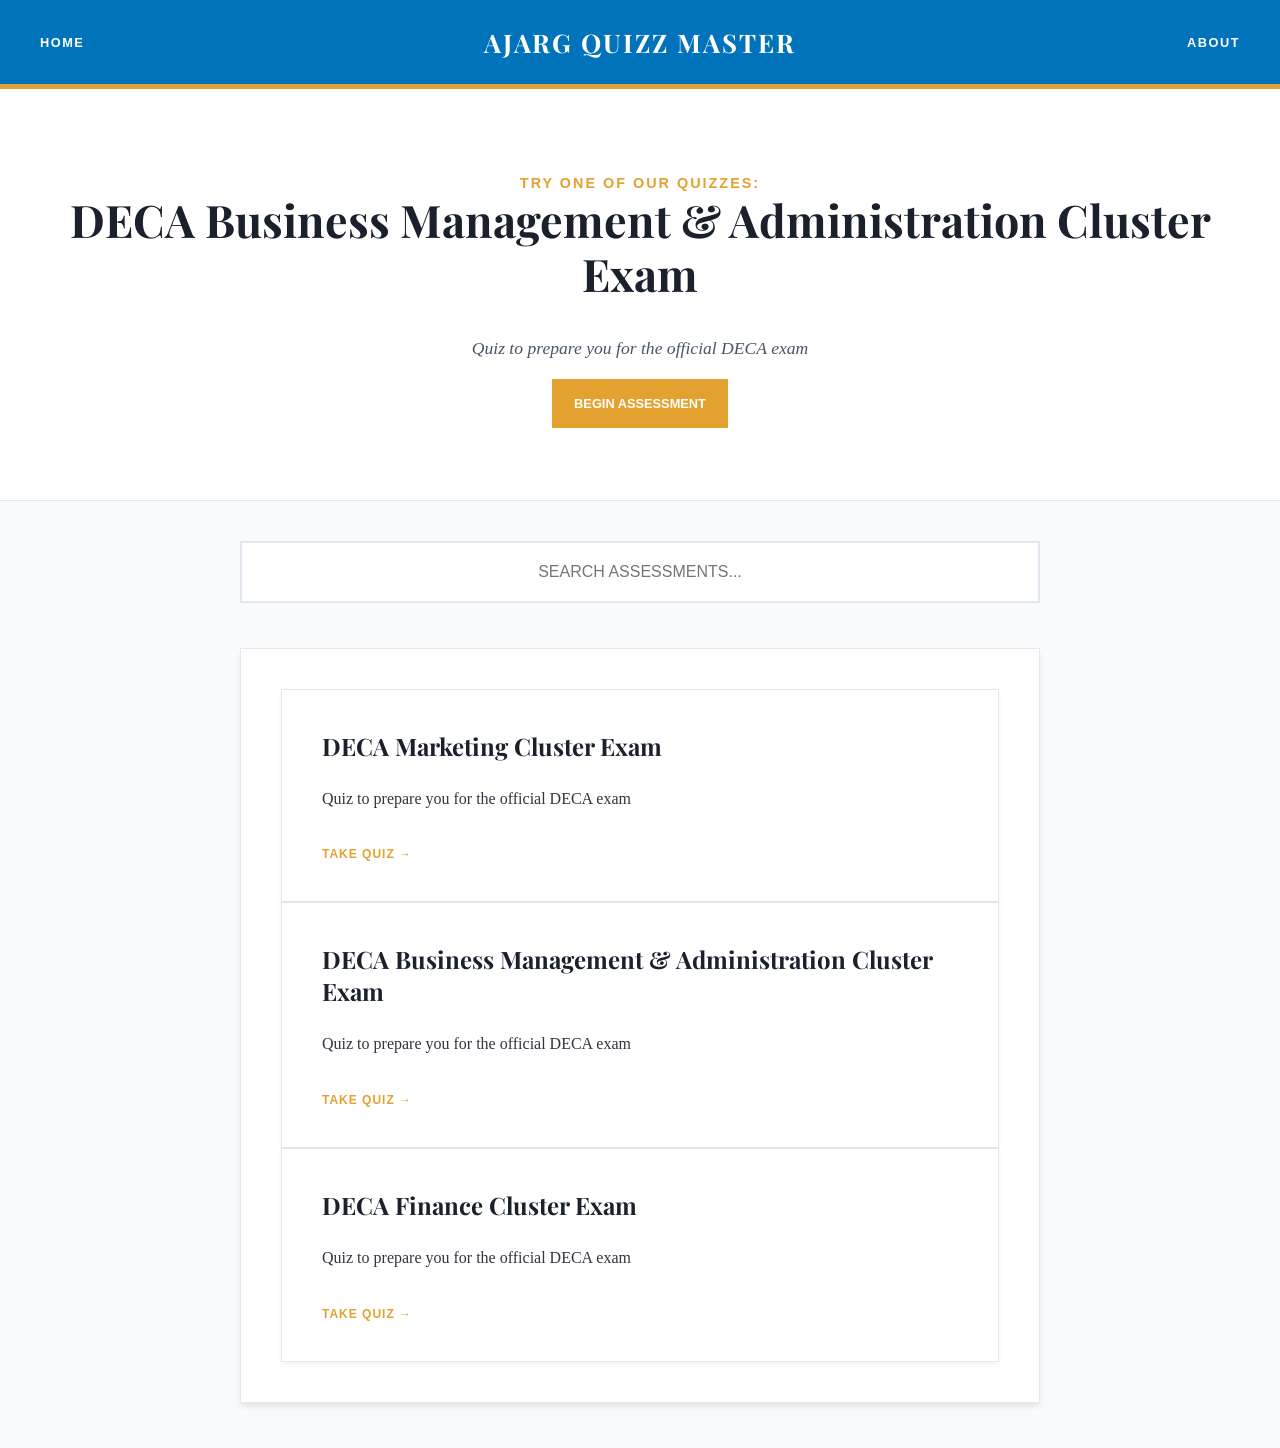
==== index.html @ d9857d24 "Add files via upload" ====
<!DOCTYPE html>
<html lang="en">
<head>
    <meta charset="UTF-8">
    <meta name="viewport" content="width=device-width, initial-scale=1.0">
    <title>AJARC Quizz Master</title>
    <link href="https://fonts.googleapis.com/css2?family=Playfair+Display:wght@700&display=swap" rel="stylesheet">
    <link rel="stylesheet" href="../style.css">
</head>
<body>

    <header>
        <div class="header-left">
            <a href="index.html" class="nav-link">Home</a>
        </div>
        <div class="logo">AJARG Quizz Master</div>
        <div class="header-right">
            <a href="about.html" class="nav-link">About</a>
        </div>
    </header>

    <section class="hero">
        <h2 style="font-size: clamp(0.7rem, 2vw, 0.9rem); color: var(--victory-gold); text-transform: uppercase; font-family: sans-serif; letter-spacing: 2px; margin-bottom: 0;">Try one of our quizzes:</h2>
        <h1 id="hero-title">Loading Assessment...</h1>
        <p id="hero-desc" style="font-style: italic; color: #4A5568; max-width: 600px; margin: 20px auto; font-size: clamp(0.9rem, 2vw, 1.1rem);"></p>
        <a href="#" id="hero-link" class="cta-square">Begin Assessment</a>
    </section>

    <section class="search-container">
        <input type="text" id="quiz-search" placeholder="SEARCH ASSESSMENTS..." onkeyup="filterQuizzes()">
    </section>

    <main class="container" id="quiz-grid"></main>

    <script>
        let allQuizzes = [];

        async function loadQuizzes() {
            try {
                const response = await fetch('quizzes.json');
                const data = await response.json();
                allQuizzes = data.quizList;

                if (allQuizzes.length > 0) {
                    // Setup Hero Section with a random quiz
                    const randomQuiz = allQuizzes[Math.floor(Math.random() * allQuizzes.length)];
                    document.getElementById('hero-title').innerText = randomQuiz.title;
                    document.getElementById('hero-desc').innerText = randomQuiz.description;
                    document.getElementById('hero-link').href = `quizzes/${randomQuiz.fileName}`;
                    
                    // Initial display (will be limited to 3)
                    displayQuizzes(allQuizzes);
                }
            } catch (e) { 
                console.error("Error loading JSON.", e); 
                document.getElementById('hero-title').innerText = "Database Connection Offline";
            }
        }

        function displayQuizzes(list) {
            const grid = document.getElementById('quiz-grid');
            const searchTerm = document.getElementById('quiz-search').value.trim();
            
            grid.innerHTML = ''; 

            // Logic: If no search term, only show top 3. Otherwise, show all matches.
            const displayList = searchTerm === "" ? list.slice(0, 3) : list;

            displayList.forEach(quiz => {
                const card = document.createElement('div');
                card.className = 'cubic-card';
                card.innerHTML = `
                    <div>
                        <h3>${quiz.title}</h3>
                        <p style="line-height: 1.6; opacity: 0.9;">${quiz.description}</p>
                    </div>
                    <a href="quizzes/${quiz.fileName}" class="btn-link">Take Quiz →</a>
                `;
                grid.appendChild(card);
            });

            // Optional: Show a message if no results found
            if (displayList.length === 0 && searchTerm !== "") {
                grid.innerHTML = `<p style="text-align:center; grid-column: 1/-1; opacity: 0.6;">No assessments found matching "${searchTerm}"</p>`;
            }
        }

        function filterQuizzes() {
            const term = document.getElementById('quiz-search').value.toLowerCase();
            
            // Search through both title and description
            const filtered = allQuizzes.filter(q => 
                q.title.toLowerCase().includes(term) || 
                q.description.toLowerCase().includes(term)
            );
            
            displayQuizzes(filtered);
        }

        loadQuizzes();
    </script>
</body>
</html>
---- style.css ----
/* --- 1. Global Variables & Base --- */
:root {
    --deca-blue: #0073BB;
    --deca-gold: #c5a059;
    --victory-gold: #E3A12F;
    --edge-grey: #E2E8F0;
    --success-green: #28a745;
    --error-red: #dc3545;
    --bg-light: #f8fafc;
}

body {
    margin: 0;
    font-family: 'Georgia', serif;
    background-color: var(--bg-light);
    color: #1A202C;
    text-align: center;
}

/* --- 2. Typography --- */
h1 {
    font-size: clamp(1.8rem, 5vw, 2.8rem);
    font-family: 'Playfair Display', serif;
    font-weight: 700;
    margin-top: 0;
    line-height: 1.2;
}
h2 {
    font-size: clamp(1.3rem, 4vw, 1.8rem);
    font-family: 'Playfair Display', serif;
    font-weight: 700;
    line-height: 1.4;
}
h3 {
    font-family: 'Playfair Display', serif;
    font-size: clamp(1.2rem, 3vw, 1.5rem);
    margin-top: 0;
}

.logo {
    font-family: 'Playfair Display', serif;
    font-weight: 700;
    color: white;
    font-size: clamp(1rem, 3vw, 1.6rem);
    text-transform: uppercase;
    letter-spacing: 2px;
    white-space: nowrap;
}

.quiz-title-tag {
    color: var(--deca-blue);
    font-family: sans-serif;
    font-size: clamp(0.7rem, 2vw, 0.9rem);
    text-transform: uppercase;
    letter-spacing: 1px;
    display: inline-block;
    background: #e2e8f0;
    padding: 4px 12px;
    border-radius: 20px;
    margin-bottom: 8px;
}

/* --- 3. Header --- */
header {
    background: var(--deca-blue);
    padding: clamp(15px, 3vw, 25px) clamp(15px, 5vw, 40px);
    display: grid;
    grid-template-columns: 1fr auto 1fr;
    align-items: center;
    border-bottom: 5px solid var(--victory-gold);
    transition: opacity 0.6s ease, transform 0.6s ease, margin-bottom 0.6s ease;
    opacity: 1;
    transform: translateY(0);
}
.header-left { text-align: left; }
.header-right { text-align: right; }

.header-hidden {
    opacity: 0;
    transform: translateY(-100%);
    margin-bottom: -80px;
    pointer-events: none;
}

.nav-link {
    color: white;
    text-decoration: none;
    text-transform: uppercase;
    font-family: sans-serif;
    font-size: clamp(0.65rem, 1.5vw, 0.8rem);
    font-weight: bold;
    letter-spacing: 1.5px;
    transition: 0.3s;
}
.nav-link:hover { color: var(--victory-gold); }

/* --- 4. Layout --- */
.container {
    max-width: 800px;
    width: 90%;
    margin: clamp(20px, 5vh, 50px) auto;
    background: white;
    border: 1px solid var(--edge-grey);
    padding: clamp(20px, 5vw, 40px);
    box-sizing: border-box;
    box-shadow: 0 4px 6px -1px rgba(0, 0, 0, 0.1);
}

.cta-square {
    background: var(--victory-gold);
    color: white;
    padding: 15px 20px;
    border: 2px solid var(--victory-gold);
    cursor: pointer;
    text-transform: uppercase;
    font-size: 0.8rem;
    font-family: sans-serif;
    font-weight: bold;
    transition: 0.3s;
    text-decoration: none;
    display: inline-block;
}
.cta-square:hover:not(:disabled) { background: transparent; color: var(--victory-gold); }
.cta-square:disabled { background: #cbd5e0; border-color: #cbd5e0; cursor: not-allowed; opacity: 0.7; }

.blue-btn {
    background: #3b82f6 !important;
    color: white !important;
    border: 2px solid #3b82f6 !important;
    outline: none !important;
    transition: all 0.3s ease !important;
}
.blue-btn:hover {
    background: white !important;
    color: #3b82f6 !important;
    border-color: #3b82f6 !important;
}

/* --- 5. Home Page --- */
.hero {
    text-align: center;
    padding: clamp(40px, 8vh, 80px) 20px;
    background: white;
    border-bottom: 1px solid var(--edge-grey);
}

.search-container {
    max-width: 800px;
    margin: 40px auto;
    padding: 0 20px;
}

#quiz-search {
    width: 100%;
    padding: 20px;
    border: 2px solid var(--edge-grey);
    border-radius: 0;
    font-family: sans-serif;
    outline: none;
    box-sizing: border-box;
    text-align: center;
    font-size: 1rem;
    transition: 0.3s;
}
#quiz-search:focus { border-color: var(--deca-blue); }

.cubic-card {
    background: white;
    padding: clamp(25px, 5vw, 40px);
    transition: 0.3s;
    display: flex;
    flex-direction: column;
    justify-content: space-between;
    border: 1px solid var(--edge-grey);
    box-shadow: 0 2px 4px rgba(0,0,0,0.05);
    text-align: left;
}
.cubic-card:hover {
    background: var(--deca-blue);
    color: white;
    transform: translateY(-4px);
    box-shadow: 0 10px 15px -3px rgba(0, 0, 0, 0.1);
}
.cubic-card:hover h3 { color: white; }

.btn-link {
    display: inline-block;
    margin-top: 20px;
    color: var(--victory-gold);
    text-decoration: none;
    font-weight: bold;
    text-transform: uppercase;
    font-size: 0.75rem;
    font-family: sans-serif;
    letter-spacing: 1px;
}
.cubic-card:hover .btn-link { color: white; text-decoration: underline; }

/* --- 6. Quiz Screens --- */
.setup-screen, .quiz-screen, .result-screen { display: none; }
.setup-screen.active, .quiz-screen.active, .result-screen.active { display: block; }

.range-grid {
    display: grid;
    grid-template-columns: repeat(auto-fit, minmax(180px, 1fr));
    gap: 15px;
    margin: 30px auto 0;
    max-width: 500px;
}

.range-opt.selected {
    background-color: var(--deca-blue);
    border-color: var(--deca-blue);
    color: white;
}
.range-opt:not(.selected):not(:disabled):hover {
    background-color: white;
    border-color: #f59e0b;
    color: #f59e0b;
}
.range-opt.selected:hover {
    background-color: white;
    border-color: var(--deca-blue);
    color: var(--deca-blue);
}

/* --- 7. Settings Section --- */
.settings-section {
    margin-top: 2rem;
    padding-top: 2rem;
    border-top: 1px solid var(--edge-grey);
    text-align: left;
}
.settings-section hr {
    border: 0;
    border-top: 1px solid #e2e8f0;
    margin: 1.5rem 0;
}

.toggle-group {
    display: flex;
    align-items: center;
    justify-content: space-between;
    margin-bottom: 1rem;
    background: white;
    padding: 1.2rem;
    border: 1px solid var(--edge-grey);
    transition: all 0.3s ease;
}
.toggle-group.disabled {
    opacity: 0.5;
    background-color: #f1f5f9;
    filter: grayscale(1);
    pointer-events: none;
}

/* Toggle Switch */
.switch {
    position: relative;
    display: inline-block;
    width: 50px;
    height: 26px;
    flex-shrink: 0;
}
.switch input {
    opacity: 0;
    width: 0;
    height: 0;
}
.slider {
    position: absolute;
    cursor: pointer;
    top: 0; left: 0; right: 0; bottom: 0;
    background-color: #cbd5e1;
    transition: .4s;
    border-radius: 24px;
}
.slider:before {
    position: absolute;
    content: "";
    height: 18px;
    width: 18px;
    left: 4px;
    bottom: 4px;
    background-color: white;
    transition: .4s;
    border-radius: 50%;
}
input:checked + .slider { background-color: var(--deca-blue); }
input:checked + .slider:before { transform: translateX(24px); }

/* --- 8. Start Button (fixed bottom) --- */
.start-btn-container {
    position: fixed;
    bottom: 0;
    left: 50%;
    transform: translateX(-50%);
    width: 100%;
    max-width: 800px;
    padding: 20px;
    background: white;
    border-top: 1px solid var(--edge-grey);
    display: none;
    z-index: 70;
    box-sizing: border-box;
    animation: fadeIn 0.4s ease;
}
@keyframes fadeIn {
    from { opacity: 0; transform: translate(-50%, 10px); }
    to   { opacity: 1; transform: translate(-50%, 0); }
}

/* --- 9. Quiz UI --- */
.progress-container {
    width: 100%;
    background: var(--edge-grey);
    height: 8px;
    margin: 20px 0 30px;
    border-radius: 4px;
    overflow: hidden;
}
#progress-bar {
    width: 0%;
    height: 100%;
    background: var(--deca-blue);
    transition: 0.4s;
}

.stats-bar {
    display: flex;
    justify-content: space-between;
    align-items: center;
    font-family: sans-serif;
    font-size: 0.75rem;
    font-weight: bold;
    margin-bottom: 10px;
    text-transform: uppercase;
    color: #718096;
}

.quiz-nav-group {
    display: none;
    gap: 8px;
    align-items: center;
}
.quiz-nav-btn {
    background: #f8fafc;
    border: 1px solid #e2e8f0;
    padding: 5px 12px;
    border-radius: 8px;
    text-decoration: none;
    color: #64748b;
    font-size: 0.75rem;
    font-weight: 600;
    cursor: pointer;
    transition: all 0.2s;
    font-family: inherit;
}
.quiz-nav-btn:hover {
    background: #f1f5f9;
    color: #0f172a;
    border-color: #cbd5e1;
}

.status-text { font-style: italic; color: #718096; }
.score-correct { color: var(--success-green); font-weight: bold; }
.score-incorrect { color: var(--error-red); font-weight: bold; }

.option-btn {
    display: block;
    width: 100%;
    max-width: 600px;
    margin: 12px auto;
    padding: 18px;
    border: 2px solid var(--edge-grey);
    background: white;
    border-radius: 8px;
    cursor: pointer;
    text-align: left;
    font-family: 'Georgia', serif;
    font-size: clamp(0.9rem, 2.5vw, 1.05rem);
    transition: 0.2s;
}
.option-btn:hover:not([disabled]) { border-color: #BFDBFE; }
.option-btn.selected {
    border-color: #3b82f6 !important;
    background: #eff6ff !important;
    box-shadow: 0 0 0 2px rgba(59, 130, 246, 0.2);
}
.option-btn.correct-choice {
    background: #dcfce7 !important;
    border-color: var(--success-green) !important;
    color: #166534 !important;
}
.option-btn.wrong-choice {
    background: #fee2e2 !important;
    border-color: var(--error-red) !important;
    color: #991b1b !important;
}

.quiz-action-container {
    position: fixed;
    bottom: 0;
    left: 0;
    width: 100%;
    padding: 20px;
    background: white;
    border-top: 1px solid #e2e8f0;
    z-index: 60;
    display: none;
}
.full-width { width: 100%; }

/* --- 10. Feedback Overlay --- */
.overlay-mask {
    position: fixed;
    top: 0; left: 0;
    width: 100%; height: 100%;
    background: rgba(0,0,0,0.4);
    backdrop-filter: blur(2px);
    z-index: 999;
    display: none;
}

.feedback {
    position: fixed;
    top: 50%;
    left: 50%;
    transform: translate(-50%, -50%) scale(0.95);
    width: 90%;
    max-width: 500px;
    max-height: 80vh;
    background: white;
    border-top: 8px solid var(--deca-blue);
    border-radius: 0 0 12px 12px;
    padding: 30px;
    padding-bottom: 80px;
    z-index: 1000;
    display: none;
    flex-direction: column;
    opacity: 0;
    transition: all 0.3s ease;
    box-shadow: 0 20px 25px -5px rgba(0,0,0,0.2);
    text-align: left;
}
.feedback.show {
    display: flex;
    opacity: 1;
    transform: translate(-50%, -50%) scale(1);
}

.feedback-content {
    overflow-y: auto;
    flex-grow: 1;
}
.feedback-content::-webkit-scrollbar { width: 8px; }
.feedback-content::-webkit-scrollbar-track { background: #f1f5f9; border-radius: 10px; }
.feedback-content::-webkit-scrollbar-thumb { background: #cbd5e1; border-radius: 10px; }

.feedback-status-title {
    font-weight: bold;
    text-transform: uppercase;
    font-family: sans-serif;
    letter-spacing: 1px;
    margin: 0 0 1rem 0;
    font-size: 1.25rem;
}

.correct-answer-display {
    background: #f0fff4;
    border-left: 4px solid var(--success-green);
    padding: 10px;
    margin: 10px 0 1.5rem;
    font-weight: bold;
    color: #22543d;
    font-size: 0.9rem;
}

.explanation-body {
    line-height: 1.6;
    font-size: 0.95rem;
    color: #4a5568;
}

.feedback-footer {
    position: absolute;
    bottom: 0;
    left: 0;
    width: 100%;
    padding: 15px 30px;
    background: white;
    border-top: 1px solid var(--edge-grey);
    box-sizing: border-box;
    border-radius: 0 0 12px 12px;
    display: flex;
    justify-content: flex-end;
}

.btn-close-red {
    background: #fff5f5;
    color: #c53030;
    border: 1px solid #feb2b2;
    padding: 0.75rem 1.5rem;
    border-radius: 6px;
    font-weight: 600;
    cursor: pointer;
    transition: 0.2s;
}
.btn-close-red:hover { background: #fed7d7; }

/* --- 11. Results --- */
.final-score-percent {
    font-size: clamp(3rem, 10vw, 5rem);
    color: var(--deca-blue);
    margin: 20px 0;
    font-family: 'Playfair Display', serif;
}
.final-stat-summary { margin-bottom: 30px; font-size: 1.1rem; }
.result-actions { display: flex; gap: 15px; justify-content: center; flex-wrap: wrap; }
.secondary-cta { background: var(--deca-blue); border-color: var(--deca-blue); }
.secondary-cta:hover { color: var(--deca-blue) !important; }
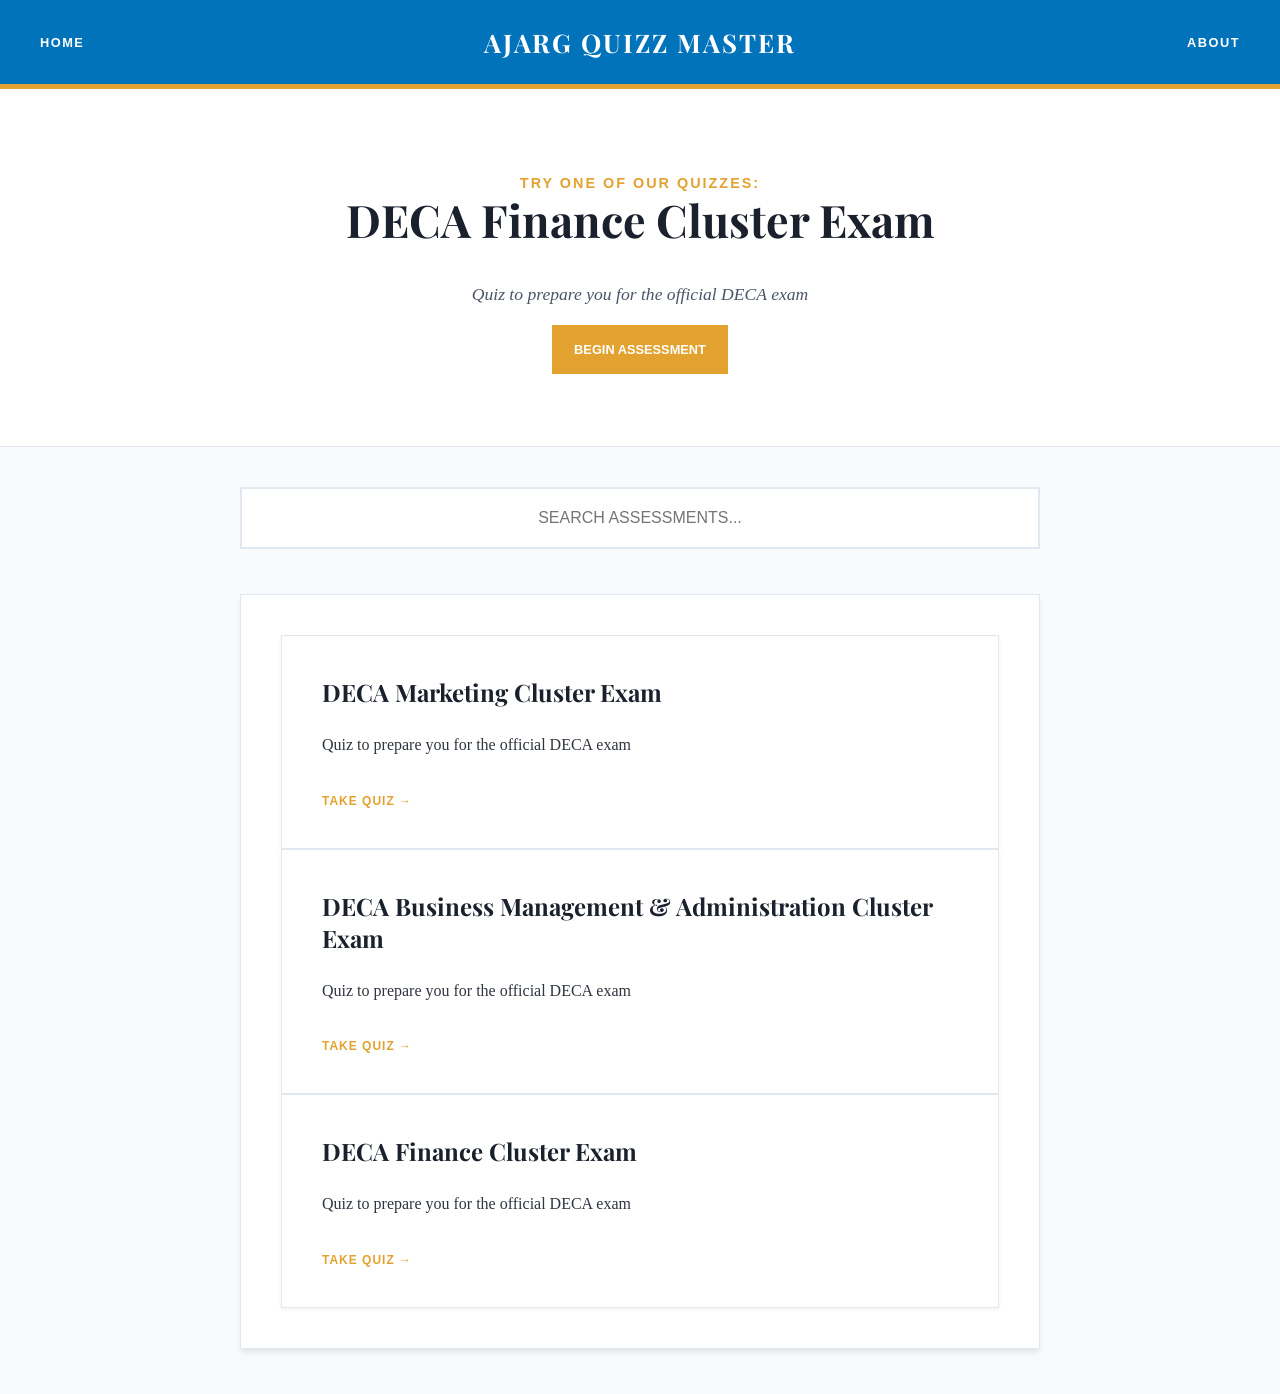
==== commit 4eb6ae89: "Update index.html" ====
--- a/index.html
+++ b/index.html
@@ -5,7 +5,7 @@
     <meta name="viewport" content="width=device-width, initial-scale=1.0">
     <title>AJARC Quizz Master</title>
     <link href="https://fonts.googleapis.com/css2?family=Playfair+Display:wght@700&display=swap" rel="stylesheet">
-    <link rel="stylesheet" href="../style.css">
+    <link rel="stylesheet" href="style.css">
 </head>
 <body>
 
@@ -100,4 +100,4 @@
         loadQuizzes();
     </script>
 </body>
-</html>+</html>
